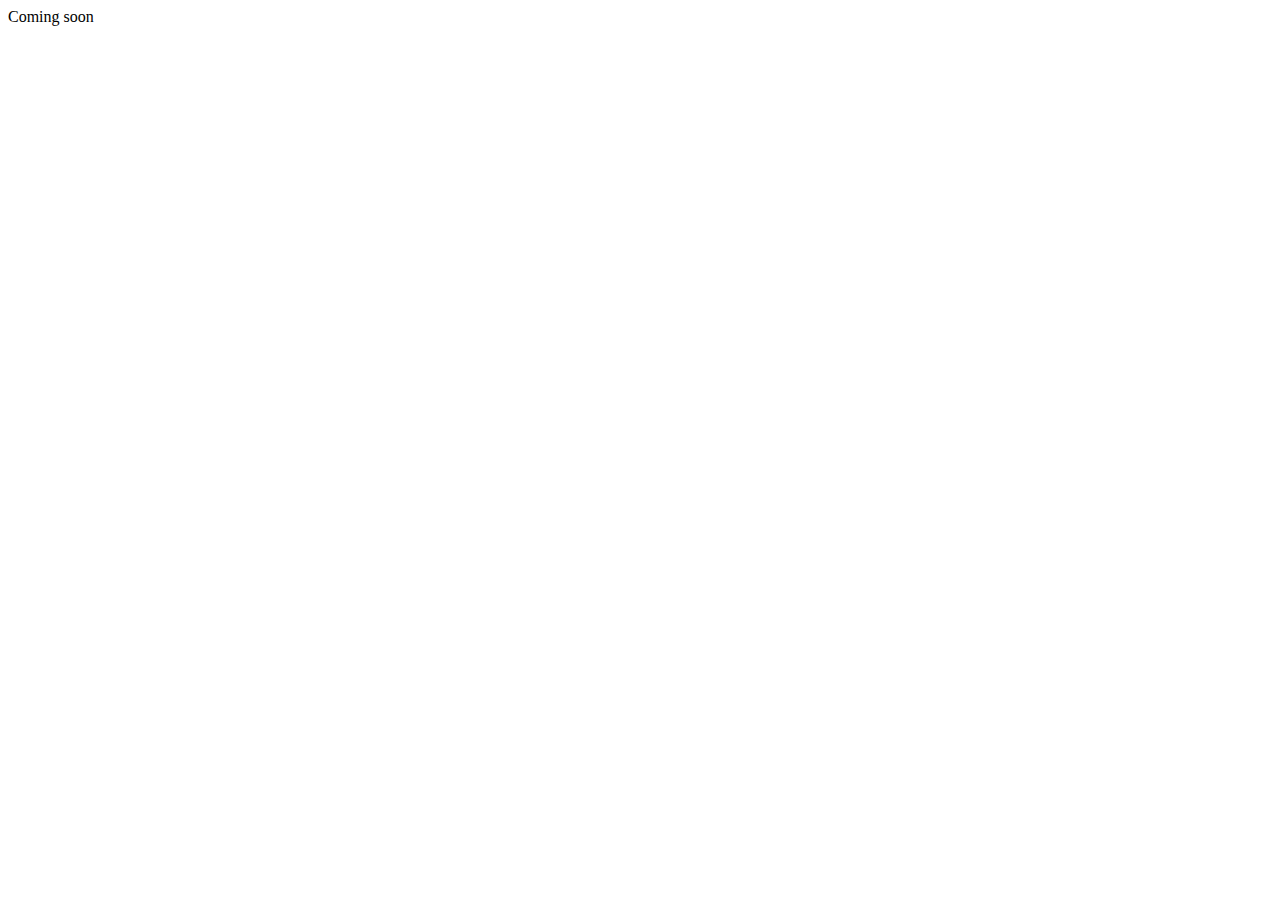
==== index.html @ 591a4d58 "new" ====
<!-- @format -->

<!DOCTYPE html>
<html lang="en">
  <head>
    <meta charset="UTF-8" />
    <meta http-equiv="X-UA-Compatible" content="IE=edge" />
    <meta name="viewport" content="width=device-width, initial-scale=1.0" />
    <title>Document</title>
  </head>
  <body>
    Coming soon
  </body>
</html>
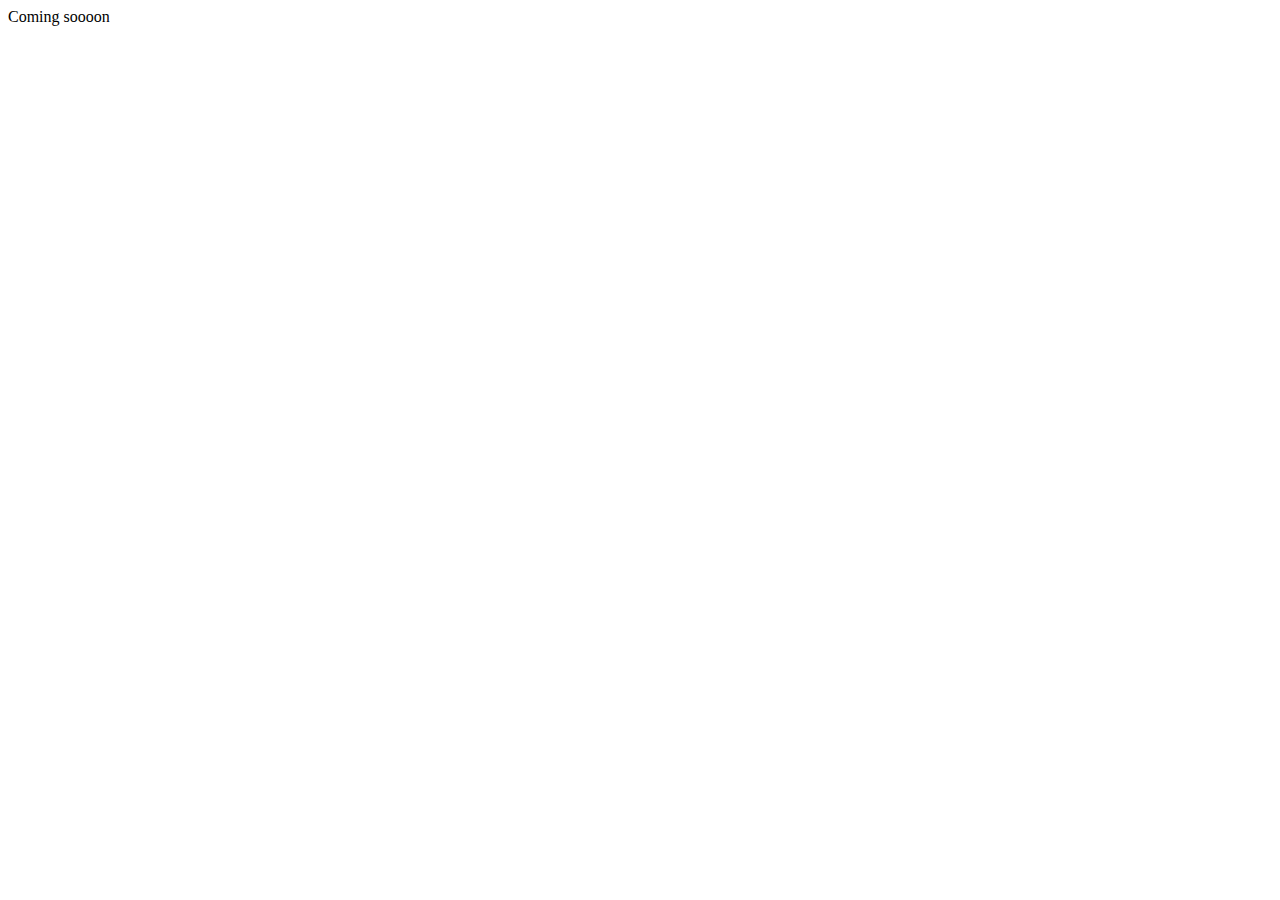
==== commit dc0bd7bd: "change description" ====
--- a/index.html
+++ b/index.html
@@ -9,6 +9,6 @@
     <title>Document</title>
   </head>
   <body>
-    Coming soon
+    Coming soooon
   </body>
 </html>
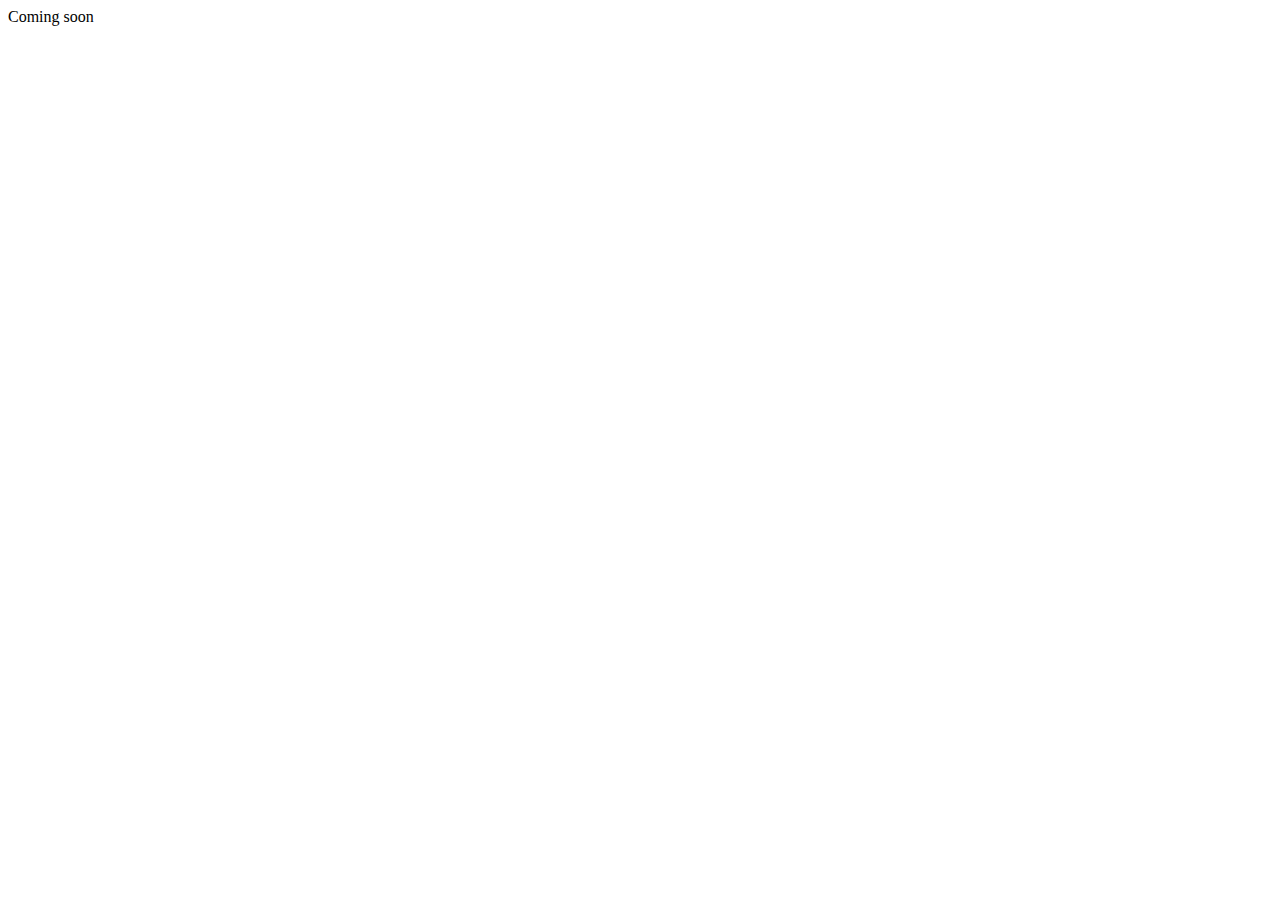
==== commit 366e7880: "test" ====
--- a/index.html
+++ b/index.html
@@ -9,6 +9,6 @@
     <title>Document</title>
   </head>
   <body>
-    Coming soooon
+    Coming soon
   </body>
 </html>
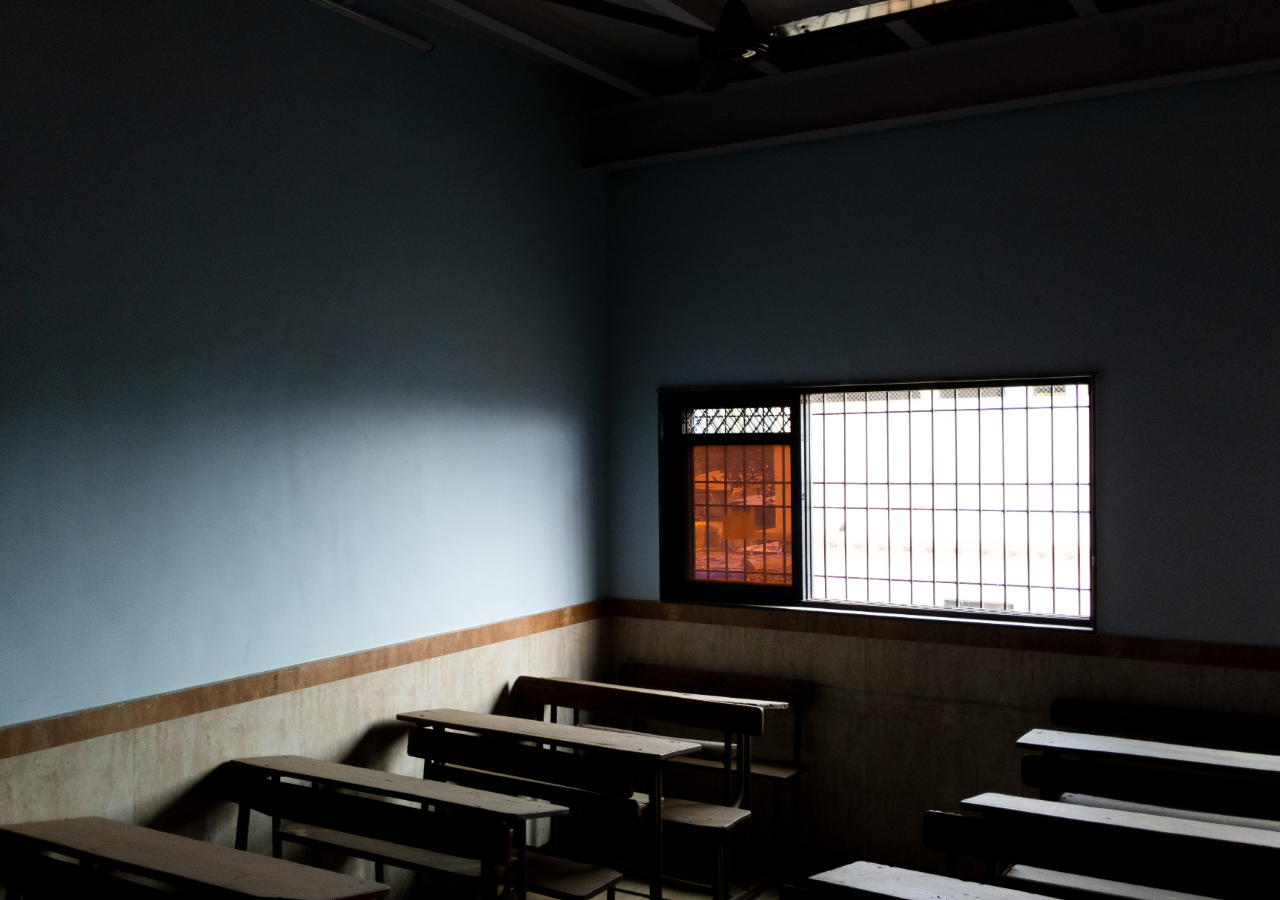
==== commit 2fc123b7: "new" ====
--- a/index.html
+++ b/index.html
@@ -7,8 +7,11 @@
     <meta http-equiv="X-UA-Compatible" content="IE=edge" />
     <meta name="viewport" content="width=device-width, initial-scale=1.0" />
     <title>Document</title>
+
+    <link rel="stylesheet" href="index.css" />
   </head>
   <body>
-    Coming soon
+    <div class="background-img"></div>
+    <!-- <p class="img-text">Website coming soon</p> -->
   </body>
 </html>
--- a/index.css
+++ b/index.css
@@ -0,0 +1,20 @@
+/** @format */
+* {
+  margin: 0;
+  padding: 0;
+}
+
+.background-img {
+  background-image: url("/benches.jpg");
+  height: 100vh;
+  background-size: cover;
+  background-repeat: no-repeat;
+  background-position: 50% 70%;
+}
+
+.img-text {
+  position: absolute;
+  top: 50%;
+  left: 50%;
+  color: wheat;
+}/*# sourceMappingURL=index.css.map */